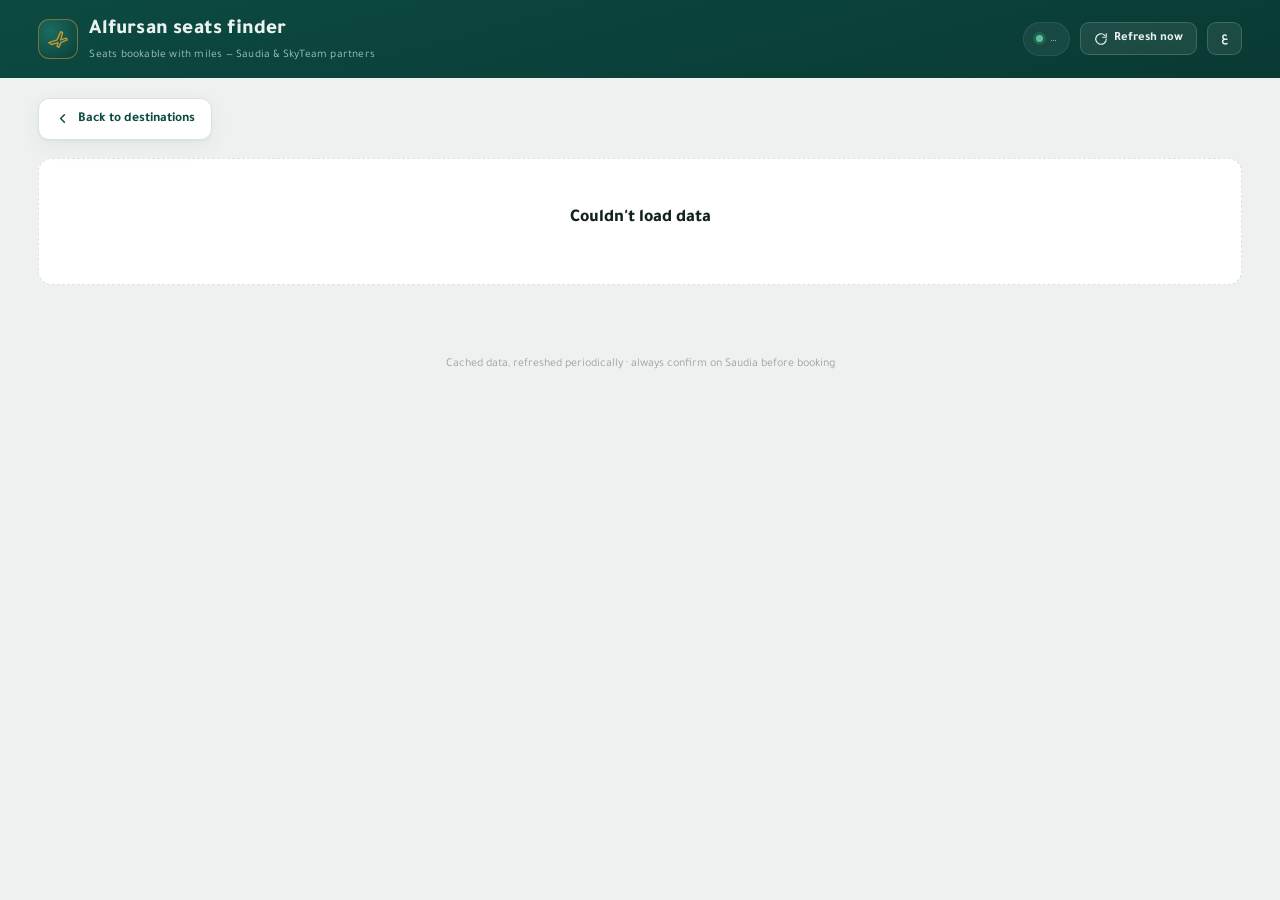
==== static/detail.html @ 4d556f67 "Redesign: picker -> filters -> results -> detail, full dataset, per-city API, date-mode toggle" ====
<!DOCTYPE html>
<html lang="en" dir="ltr">
<head>
<meta charset="UTF-8" />
<meta name="viewport" content="width=device-width, initial-scale=1.0" />
<title>Alfursan seats finder</title>
<link rel="preconnect" href="https://fonts.googleapis.com">
<link rel="preconnect" href="https://fonts.gstatic.com" crossorigin>
<link href="https://fonts.googleapis.com/css2?family=Tajawal:wght@400;500;700;800&family=IBM+Plex+Mono:wght@500;600&display=swap" rel="stylesheet">
<link rel="stylesheet" href="/static/css/styles.css">
</head>
<body data-page="detail">
<header>
  <div class="bar wrap">
    <a class="brand" href="/" style="text-decoration:none;color:inherit">
      <div class="glyph"><svg viewBox="0 0 24 24" fill="none" stroke="#C2982F" stroke-width="1.6" stroke-linecap="round" stroke-linejoin="round"><path d="M2 16l9-3 4-9 2 1-2 8 6-2 1 2-7 3-2 5-2-1 1-4-7 2z"/></svg></div>
      <div class="brand-text">
        <h1 data-i18n="title">Alfursan seats finder</h1>
        <div class="sub" data-i18n="subtitle">Seats bookable with miles — Saudia & SkyTeam partners</div>
      </div>
    </a>
    <div class="bar-actions">
      <div class="updated"><span class="dot" id="statusDot"></span><span id="updatedTxt">…</span></div>
      <button class="refresh-btn" id="refreshBtn">
        <svg class="ri" viewBox="0 0 24 24" fill="none" stroke="currentColor" stroke-width="2" stroke-linecap="round" stroke-linejoin="round"><path d="M21 12a9 9 0 1 1-2.64-6.36"/><polyline points="21 3 21 9 15 9"/></svg>
        <span data-i18n="refreshNow">Refresh now</span>
      </button>
      <button class="lang" id="langBtn">ع</button>
    </div>
  </div>
</header>
<main class="wrap">
  <div class="subhead">
    <a class="backlink" id="backFlights" href="#"><svg viewBox="0 0 24 24" fill="none" stroke="currentColor" stroke-width="2.4" stroke-linecap="round" stroke-linejoin="round"><path d="M15 18l-6-6 6-6"/></svg><span data-i18n="backTo">Back to destinations</span></a>
  </div>
  <div id="loading" class="loading" data-i18n="loading">Loading data…</div>
  <div id="detailView" class="detail"></div>
</main>
<footer class="wrap" style="padding-bottom:40px;color:var(--muted-2);font-size:12px;text-align:center">
  <span data-i18n="foot">Cached data, refreshed periodically · always confirm on Saudia before booking</span>
</footer>
<script src="/static/js/app.js"></script>
</body>
</html>
---- static/css/styles.css ----
/* Optional: drop the official "Saudi Font" file into static/fonts/ to use it automatically */
  @font-face{font-family:"SaudiOfficial";src:url("/static/fonts/saudi.woff2") format("woff2"),url("/static/fonts/saudi.ttf") format("truetype");font-weight:100 900;font-display:swap;}
  :root{
    --ink:#13211F;--teal:#0C4A42;--teal-deep:#093A33;--jade:#2A8B7C;--gold:#C2982F;--burgundy:#8A3344;
    --bg:#EEF1F0;--card:#FFFFFF;--line:#DBE2E0;--muted:#69736F;--muted-2:#9AA39F;
    --shadow:0 1px 2px rgba(12,74,66,.05), 0 6px 22px rgba(12,74,66,.06);
    --maxw:1500px;
  }
  *{box-sizing:border-box}
  html,body{margin:0;padding:0}
  body{font-family:"SaudiOfficial","Tajawal",system-ui,sans-serif;background:var(--bg);color:var(--ink);line-height:1.5;-webkit-font-smoothing:antialiased}
  .mono{font-family:"IBM Plex Mono",ui-monospace,monospace;font-feature-settings:"tnum"}
  .wrap{width:min(var(--maxw),94vw);margin:0 auto}
  header{background:linear-gradient(165deg,var(--teal) 0%,var(--teal-deep) 100%);color:#EAF2F0;padding:14px 0;position:sticky;top:0;z-index:30}
  .bar{display:flex;align-items:center;gap:14px}
  .bar-actions{display:flex;align-items:center;gap:10px;margin-inline-start:auto;flex-wrap:wrap;justify-content:flex-end}
  .brand{display:flex;align-items:center;gap:11px;min-width:0}
  .brand-text{min-width:0}
  .glyph{width:40px;height:40px;border-radius:11px;flex:0 0 auto;background:radial-gradient(circle at 30% 30%,#1c6b5f,#0a3e37);border:1px solid rgba(194,152,47,.55);display:grid;place-items:center}
  .glyph svg{width:22px;height:22px}
  .brand h1{font-weight:800;font-size:21px;margin:0;letter-spacing:.2px}
  .brand .sub{font-size:11.5px;color:#9fc4bd;margin-top:1px;letter-spacing:.2px}
  .updated{display:flex;align-items:center;gap:7px;font-size:12px;color:#bcd6d0;background:rgba(255,255,255,.06);padding:7px 12px;border-radius:999px;border:1px solid rgba(255,255,255,.08);white-space:nowrap}
  .dot{width:7px;height:7px;border-radius:50%;background:#56c596;box-shadow:0 0 0 3px rgba(86,197,150,.18)}
  .dot.warn{background:#e0b341;box-shadow:0 0 0 3px rgba(224,179,65,.18)}
  .dot.err{background:#d8675f;box-shadow:0 0 0 3px rgba(216,103,95,.18)}
  .refresh-btn,.lang{cursor:pointer;display:flex;align-items:center;gap:6px;font-family:inherit;font-size:12.5px;font-weight:700;color:#EAF2F0;background:rgba(255,255,255,.08);border:1px solid rgba(255,255,255,.16);padding:8px 13px;border-radius:9px}
  .refresh-btn:hover,.lang:hover{background:rgba(255,255,255,.15)}
  .refresh-btn:disabled{opacity:.65;cursor:default}
  .refresh-btn .ri{width:14px;height:14px}
  .refresh-btn.spin .ri{animation:spin 1s linear infinite}
  @keyframes spin{to{transform:rotate(360deg)}}
  .notice{margin-top:14px;padding:11px 14px;border-radius:10px;font-size:13px;display:none;align-items:center;gap:9px}
  .notice.err{background:#FBEAE8;border:1px solid #E8B6B0;color:#8a342c;display:flex}
  main{padding:20px 0 70px}
  .panel{background:var(--card);border:1px solid var(--line);border-radius:18px;box-shadow:var(--shadow);padding:18px 20px;margin-bottom:22px}
  .flabel{font-size:11.5px;font-weight:700;color:var(--muted);margin-bottom:9px;letter-spacing:.3px;text-transform:uppercase}
  .chips{display:flex;flex-wrap:wrap;gap:8px}
  .chip{cursor:pointer;border:1px solid var(--line);background:#fff;border-radius:11px;padding:8px 13px;font-size:13.5px;font-weight:600;color:var(--ink);display:flex;gap:8px;align-items:center;transition:.14s}
  .chip .code{font-family:"IBM Plex Mono";font-size:11.5px;color:var(--muted-2);font-weight:600}
  .chip:hover{border-color:#9fb8b2}
  .chip.on{background:var(--teal);border-color:var(--teal);color:#fff}.chip.on .code{color:#a8ccc4}
  .controls{display:flex;flex-wrap:wrap;gap:22px;align-items:flex-end;margin-top:18px;padding-top:18px;border-top:1px solid var(--line)}
  .ctrl{display:flex;flex-direction:column}
  .seg{display:inline-flex;background:#EEF2F1;border:1px solid var(--line);border-radius:12px;padding:4px;gap:3px}
  .seg button{border:0;background:transparent;cursor:pointer;border-radius:9px;padding:8px 14px;font-family:inherit;font-size:13px;font-weight:700;color:var(--muted);display:flex;align-items:center;gap:7px}
  .seg button .swatch{width:9px;height:9px;border-radius:50%}
  .seg button.on{background:#fff;color:var(--ink);box-shadow:0 1px 2px rgba(0,0,0,.08)}
  .sw-all{background:conic-gradient(var(--jade),var(--gold),var(--burgundy),var(--jade))}
  .sw-y{background:var(--jade)}.sw-j{background:var(--gold)}.sw-f{background:var(--burgundy)}
  .daterow{display:flex;align-items:center;gap:9px}
  .daterow.off{opacity:.4;pointer-events:none}
  .dayrow{display:flex;align-items:center;gap:7px}
  .dayrow input[type=date]{font-family:inherit;color:var(--ink)}
  .dayclear{display:none;cursor:pointer;border:1px solid var(--line);background:#fff;color:var(--muted);border-radius:9px;padding:9px 12px;font-size:13px;font-weight:700;font-family:inherit}
  .dayclear.show{display:inline-block}
  .dayclear:hover{border-color:#bcd0cb;color:var(--ink)}
  .sel{border:1px solid var(--line);background:#fff;border-radius:11px;padding:9px 13px;font-size:14px;font-family:inherit;color:var(--ink)}
  .chk{display:flex;align-items:center;gap:8px;height:40px;font-size:13.5px;font-weight:600;color:var(--ink);cursor:pointer;white-space:nowrap}
  .chk input{width:17px;height:17px;accent-color:var(--teal);cursor:pointer;margin:0}
  .sel.month{min-width:140px}
  .arrow{color:var(--muted-2)}
  .results{display:grid;grid-template-columns:232px 1fr;gap:20px;align-items:start}
  .rail{background:var(--card);border:1px solid var(--line);border-radius:14px;padding:6px;box-shadow:var(--shadow);position:sticky;top:90px}
  .rail h3{font-size:11px;letter-spacing:.4px;color:var(--muted);margin:10px 12px 6px;font-weight:700;text-transform:uppercase}
  .rail-scroll{max-height:70vh;overflow:auto}
  .ctry{display:flex;align-items:center;justify-content:space-between;cursor:pointer;padding:9px 12px;border-radius:9px;font-size:14px;color:var(--ink)}
  .ctry:hover{background:#F1F5F4}
  .ctry.on{background:var(--teal);color:#fff}
  .ctry .n{font-family:"IBM Plex Mono";font-size:12px;color:var(--muted-2);background:#EEF2F1;border-radius:6px;padding:1px 7px}
  .ctry.on .n{background:rgba(255,255,255,.18);color:#dff0ec}
  .meta{font-size:12.5px;color:var(--muted);margin:2px 2px 14px}
  .country-mobile{display:none;margin-bottom:14px}
  .country-mobile .sel{width:100%}
  .country-mobile .flabel{margin-bottom:7px}
  .grid{display:grid;grid-template-columns:repeat(auto-fill,minmax(290px,1fr));gap:15px}
  .card{background:var(--card);border:1px solid var(--line);border-radius:15px;overflow:hidden;box-shadow:var(--shadow);cursor:pointer;transition:.16s}
  .card:hover{transform:translateY(-2px);border-color:#bcd0cb;box-shadow:0 8px 18px rgba(12,74,66,.10)}
  .card .top{padding:15px 16px 12px;display:flex;justify-content:space-between;align-items:flex-start}
  .dest .city{font-size:17px;font-weight:800}
  .dest .ctyname{font-size:12.5px;color:var(--muted);margin-top:1px}
  .route{display:flex;align-items:center;gap:6px;font-family:"IBM Plex Mono";font-size:12px;color:var(--muted-2);margin-top:8px}
  .route .pin{color:var(--gold)}
  .iata-badge{font-family:"IBM Plex Mono";font-size:12px;font-weight:600;color:var(--teal);background:#E7F0EE;border:1px solid #cfe2dd;border-radius:8px;padding:4px 9px}
  .cabins{display:flex;gap:6px;padding:0 16px 12px}
  .cab{flex:1;border-radius:9px;padding:8px 6px;text-align:center;border:1px solid var(--line);font-size:11.5px;color:var(--muted-2);background:#FAFBFB}
  .cab.has{color:#fff;border:0}.cab.has .v{font-family:"IBM Plex Mono";font-weight:600;font-size:13px}
  .cab small{display:block;font-size:10px;font-weight:500}
  .cab.y{background:var(--jade)}.cab.j{background:var(--gold)}.cab.f{background:var(--burgundy)}
  .card .foot{border-top:1px solid var(--line);padding:10px 16px;display:flex;justify-content:space-between;align-items:center;font-size:12.5px;color:var(--muted);background:#FBFCFC}
  .card .foot b{color:var(--ink);font-family:"IBM Plex Mono"}
  .empty{background:var(--card);border:1px dashed var(--line);border-radius:14px;padding:46px 20px;text-align:center;color:var(--muted)}
  .empty .big{font-size:18px;font-weight:800;color:var(--ink);margin-bottom:6px}
  .detail .back{display:inline-flex;align-items:center;gap:8px;cursor:pointer;color:var(--teal);font-weight:700;font-size:13.5px;margin-bottom:16px;background:#fff;border:1px solid var(--line);font-family:inherit;padding:10px 16px;border-radius:11px;box-shadow:var(--shadow)}
  .detail .back:hover{background:var(--teal);color:#fff;border-color:var(--teal)}
  .detail .back svg{width:15px;height:15px}
  .dhead{background:linear-gradient(160deg,var(--teal),var(--teal-deep));color:#eaf2f0;border-radius:16px;padding:22px;margin-bottom:18px;display:flex;justify-content:space-between;align-items:center;flex-wrap:wrap;gap:14px}
  .dhead .city{font-size:25px;font-weight:800}
  .dhead .ctyname{color:#a8ccc4;font-size:13px;margin-top:2px}
  .dhead .pathline{display:flex;align-items:center;gap:9px;font-family:"IBM Plex Mono";font-size:13px;color:#cfe6e1;margin-top:10px}
  .dhead .price-tag{text-align:end}
  .dhead .price-tag .k{font-family:"IBM Plex Mono";font-size:23px;font-weight:600;color:#fff}
  .dhead .price-tag small{display:block;font-size:11px;color:#a8ccc4}
  .strip-wrap{background:var(--card);border:1px solid var(--line);border-radius:14px;padding:16px 18px;box-shadow:var(--shadow);margin-bottom:16px}
  .strip-wrap .lab{font-size:12.5px;color:var(--muted);margin-bottom:12px;font-weight:700}
  .legend{display:flex;gap:14px;flex-wrap:wrap;font-size:12px;color:var(--muted);margin-bottom:14px}
  .legend span{display:flex;align-items:center;gap:6px}.legend i{width:10px;height:10px;border-radius:3px;display:inline-block}
  .month-block{margin-bottom:14px}
  .month-block .mname{font-size:12.5px;font-weight:800;color:var(--ink);margin-bottom:8px}
  .days{display:flex;flex-wrap:wrap;gap:5px}
  .day{width:38px;height:46px;border-radius:8px;border:1px solid var(--line);background:#FAFBFB;display:flex;flex-direction:column;align-items:center;justify-content:center}
  .day .dn{font-family:"IBM Plex Mono";font-size:12px;color:var(--muted-2);font-weight:600}
  .day .pips{display:flex;gap:2px;margin-top:4px;height:6px}.day .pips i{width:5px;height:5px;border-radius:50%}
  .day.none{opacity:.4}.day.hit{background:#fff;border-color:#cfe2dd;cursor:pointer;transition:.14s}
  .day.hit:hover{border-color:var(--teal);transform:translateY(-1px)}
  .table{background:var(--card);border:1px solid var(--line);border-radius:14px;box-shadow:var(--shadow);overflow:hidden}
  .thead,.trow{display:grid;grid-template-columns:120px 1fr 92px 74px 70px 30px;gap:8px;align-items:center}
  .thead{padding:12px 16px;background:#F4F7F6;font-size:11.5px;color:var(--muted);font-weight:700}
  .trow{padding:13px 16px;border-top:1px solid var(--line);font-size:13.5px;cursor:pointer}
  .trow:hover{background:#F8FAF9}
  .trow.flash{animation:rowflash 1.3s ease}
  @keyframes rowflash{0%,12%{background:#FBF1D6}100%{background:transparent}}
  .trow .t-date{font-family:"IBM Plex Mono";font-weight:600}
  .trow .t-date small{display:block;color:var(--muted-2);font-weight:500;font-size:11px;font-family:inherit}
  .pill{display:inline-flex;align-items:center;gap:6px;border-radius:7px;padding:3px 9px;font-size:11.5px;font-weight:700;color:#fff}
  .pill.y{background:var(--jade)}.pill.j{background:var(--gold)}.pill.f{background:var(--burgundy)}
  .trow .t-miles{font-family:"IBM Plex Mono";font-weight:600}
  .tag-direct{font-size:11px;color:var(--jade);font-weight:700}.tag-stop{font-size:11px;color:var(--muted-2)}
  .t-flights{font-family:"IBM Plex Mono";font-size:12.5px;color:var(--muted)}
  .airl{font-family:"IBM Plex Mono";font-size:11.5px;color:var(--muted-2)}
  .caret{color:var(--muted-2);text-align:center;transition:.15s}
  .trow.open .caret{transform:rotate(180deg);color:var(--teal)}
  .trow-exp{border-top:1px dashed var(--line);background:#F8FAF9;padding:0 16px;display:none}
  .trow-exp.show{display:block;padding:14px 16px}
  .exp-load,.exp-err{font-size:12.5px;color:var(--muted);padding:4px 0}
  .exp-err{color:#a8584f}
  .trip{padding:9px 0;border-bottom:1px solid #eef2f1}
  .trip:last-of-type{border-bottom:0}
  .trip-h{display:flex;align-items:center;gap:10px;flex-wrap:wrap}
  .trip-h .fn{font-family:"IBM Plex Mono";font-weight:600;color:var(--ink);font-size:13.5px}
  .trip-meta{font-size:11.5px;color:var(--muted)}
  .segs{display:flex;flex-direction:column;gap:3px;margin-top:5px}
  .segs .seg2{font-size:12px;color:var(--muted);line-height:1.5}
  .segs .seg2 b{font-family:"IBM Plex Mono";color:var(--ink)}
  .book{display:inline-block;margin-top:10px;background:var(--teal);color:#fff;text-decoration:none;font-size:12.5px;font-weight:700;padding:8px 14px;border-radius:9px}
  .book:hover{background:var(--teal-deep)}
  .loading{text-align:center;padding:60px 20px;color:var(--muted)}
  @media(max-width:820px){
    .results{grid-template-columns:1fr}.rail{display:none}
    .country-mobile{display:block}
    .controls{gap:16px}
    .thead{display:none}
    .trow{display:grid;align-items:center;column-gap:10px;row-gap:7px;padding:13px 15px;
      grid-template-columns:auto auto 1fr auto;
      grid-template-areas:"date date date miles" "cabin type flights caret";}
    .trow .t-date{grid-area:date;font-size:14px;white-space:nowrap}
    .trow .t-date small{display:inline;margin-inline-start:7px;font-size:11.5px}
    .t-miles{grid-area:miles;justify-self:end;align-self:center;white-space:nowrap;font-size:14px}
    .t-cabin{grid-area:cabin;display:flex;align-items:center;gap:6px}
    .t-type{grid-area:type;white-space:nowrap}
    .t-flights{grid-area:flights;justify-self:start;white-space:nowrap}
    .caret{grid-area:caret;justify-self:end;width:auto}
  }
  @media(max-width:640px){
    header{padding:11px 0}
    .bar{flex-wrap:wrap;gap:10px}
    .brand{flex:1 1 auto}
    .brand h1{font-size:17px;line-height:1.25}
    .glyph{width:34px;height:34px;border-radius:9px}
    .glyph svg{width:18px;height:18px}
    .brand .sub{display:none}
    .bar-actions{width:100%;margin-inline-start:0;justify-content:flex-start;gap:8px}
    .updated{font-size:11px;padding:6px 10px}
    .refresh-btn,.lang{font-size:12px;padding:7px 11px}
    main{padding:16px 0 60px}
    .panel{padding:14px;border-radius:14px;margin-bottom:16px}
    .controls{gap:14px}
    .ctrl{flex:1 1 100%}
    #originSelect,#cabinSelect{width:100%}
    .seg{width:100%;flex-wrap:wrap}
    .seg button{flex:1 1 40%;justify-content:center;padding:9px 4px;font-size:12px;line-height:1.15;text-align:center}
    .daterow{width:100%}
    .sel.month{flex:1;min-width:0}
    .dayrow{width:100%}
    .dayrow input[type=date]{flex:1;min-width:0}
    #seats{width:100%}
    .chips{gap:7px}
    .chip{font-size:13px;padding:7px 11px}
    .dhead{padding:18px;flex-wrap:nowrap;align-items:flex-start;gap:12px}
    .dhead .price-tag{flex:0 0 auto}
    .dhead .city{font-size:21px}
  }

/* ===== multi-page additions ===== */
/* page 1 — departure city picker */
.pick-hero{max-width:680px;margin:8px auto 0}
.pick-hero .pick-title{font-size:22px;font-weight:800;color:var(--ink);margin-bottom:4px}
.pick-hero .pick-sub{font-size:13.5px;color:var(--muted);margin-bottom:16px}
.search{position:relative;margin-bottom:18px}
.search input{width:100%;border:1px solid var(--line);background:#fff;border-radius:13px;padding:14px 16px 14px 44px;font-size:15px;font-family:inherit;color:var(--ink);box-shadow:var(--shadow)}
html[dir=rtl] .search input{padding:14px 44px 14px 16px}
.search input:focus{outline:none;border-color:var(--jade)}
.search .si{position:absolute;top:50%;transform:translateY(-50%);inset-inline-start:15px;width:18px;height:18px;color:var(--muted-2)}
.city-group{font-size:11px;font-weight:700;color:var(--muted);text-transform:uppercase;letter-spacing:.4px;margin:16px 2px 8px}
.city-list{display:grid;grid-template-columns:repeat(auto-fill,minmax(230px,1fr));gap:10px}
.city-card{display:flex;align-items:center;justify-content:space-between;gap:10px;cursor:pointer;background:var(--card);border:1px solid var(--line);border-radius:13px;padding:14px 16px;box-shadow:var(--shadow);transition:.14s}
.city-card:hover{transform:translateY(-2px);border-color:#bcd0cb;box-shadow:0 8px 18px rgba(12,74,66,.10)}
.city-card .cc-name{font-size:15px;font-weight:700;color:var(--ink)}
.city-card .cc-sub{font-size:12px;color:var(--muted);margin-top:1px}
.city-card .cc-code{font-family:"IBM Plex Mono";font-size:12px;font-weight:600;color:var(--teal);background:#E7F0EE;border:1px solid #cfe2dd;border-radius:8px;padding:4px 9px}
.no-match{color:var(--muted);padding:24px 2px;font-size:14px}

/* back link / page subhead */
.subhead{display:flex;align-items:center;gap:14px;flex-wrap:wrap;margin-bottom:18px}
.backlink{display:inline-flex;align-items:center;gap:8px;cursor:pointer;color:var(--teal);font-weight:700;font-size:13.5px;background:#fff;border:1px solid var(--line);font-family:inherit;padding:10px 16px;border-radius:11px;box-shadow:var(--shadow);text-decoration:none}
.backlink:hover{background:var(--teal);color:#fff;border-color:var(--teal)}
.backlink svg{width:15px;height:15px}
html[dir=rtl] .backlink svg{transform:scaleX(-1)}
.from-tag{font-size:14px;color:var(--muted)}
.from-tag b{color:var(--ink);font-weight:800;font-size:16px}

/* filters button + drawer */
.filters-btn{display:inline-flex;align-items:center;gap:8px;cursor:pointer;background:var(--teal);color:#fff;border:0;font-family:inherit;font-size:13.5px;font-weight:700;padding:11px 18px;border-radius:11px;box-shadow:var(--shadow)}
.filters-btn:hover{background:var(--teal-deep)}
.filters-btn svg{width:15px;height:15px}
.filters-btn .fcount-badge{background:rgba(255,255,255,.22);border-radius:7px;padding:1px 7px;font-size:12px;font-family:"IBM Plex Mono"}
.drawer-mask{position:fixed;inset:0;background:rgba(8,30,27,.45);z-index:50;display:none;opacity:0;transition:opacity .2s}
.drawer-mask.show{display:block;opacity:1}
.drawer{position:fixed;top:0;inset-inline-end:0;height:100%;width:min(420px,92vw);background:var(--bg);z-index:51;box-shadow:-8px 0 30px rgba(8,30,27,.18);transform:translateX(100%);transition:transform .24s ease;overflow:auto;display:flex;flex-direction:column}
html[dir=rtl] .drawer{box-shadow:8px 0 30px rgba(8,30,27,.18);transform:translateX(-100%)}
.drawer.show{transform:translateX(0)}
.drawer-head{display:flex;align-items:center;justify-content:space-between;padding:18px 20px;border-bottom:1px solid var(--line);background:var(--card);position:sticky;top:0}
.drawer-head h3{margin:0;font-size:16px;font-weight:800;color:var(--ink)}
.drawer-x{cursor:pointer;border:0;background:#EEF2F1;border-radius:9px;width:34px;height:34px;font-size:18px;color:var(--muted);font-family:inherit}
.drawer-x:hover{background:#e2e8e6;color:var(--ink)}
.drawer-body{padding:18px 20px;display:flex;flex-direction:column;gap:20px;flex:1}
.drawer-body .ctrl{display:flex;flex-direction:column}
.drawer-body .sel,.drawer-body .daterow,.drawer-body #seats{width:100%}
.drawer-body .daterow{display:flex;align-items:center;gap:9px}
.drawer-body .daterow .sel{flex:1;min-width:0}
.drawer-foot{padding:16px 20px;border-top:1px solid var(--line);background:var(--card);position:sticky;bottom:0;display:flex;gap:10px}
.btn-apply{flex:1;cursor:pointer;background:var(--teal);color:#fff;border:0;font-family:inherit;font-size:14px;font-weight:700;padding:13px;border-radius:11px}
.btn-apply:hover{background:var(--teal-deep)}
.btn-reset{cursor:pointer;background:#fff;color:var(--muted);border:1px solid var(--line);font-family:inherit;font-size:14px;font-weight:700;padding:13px 16px;border-radius:11px}
.btn-reset:hover{border-color:#bcd0cb;color:var(--ink)}
.dest-filter{display:flex;flex-wrap:wrap;gap:7px}
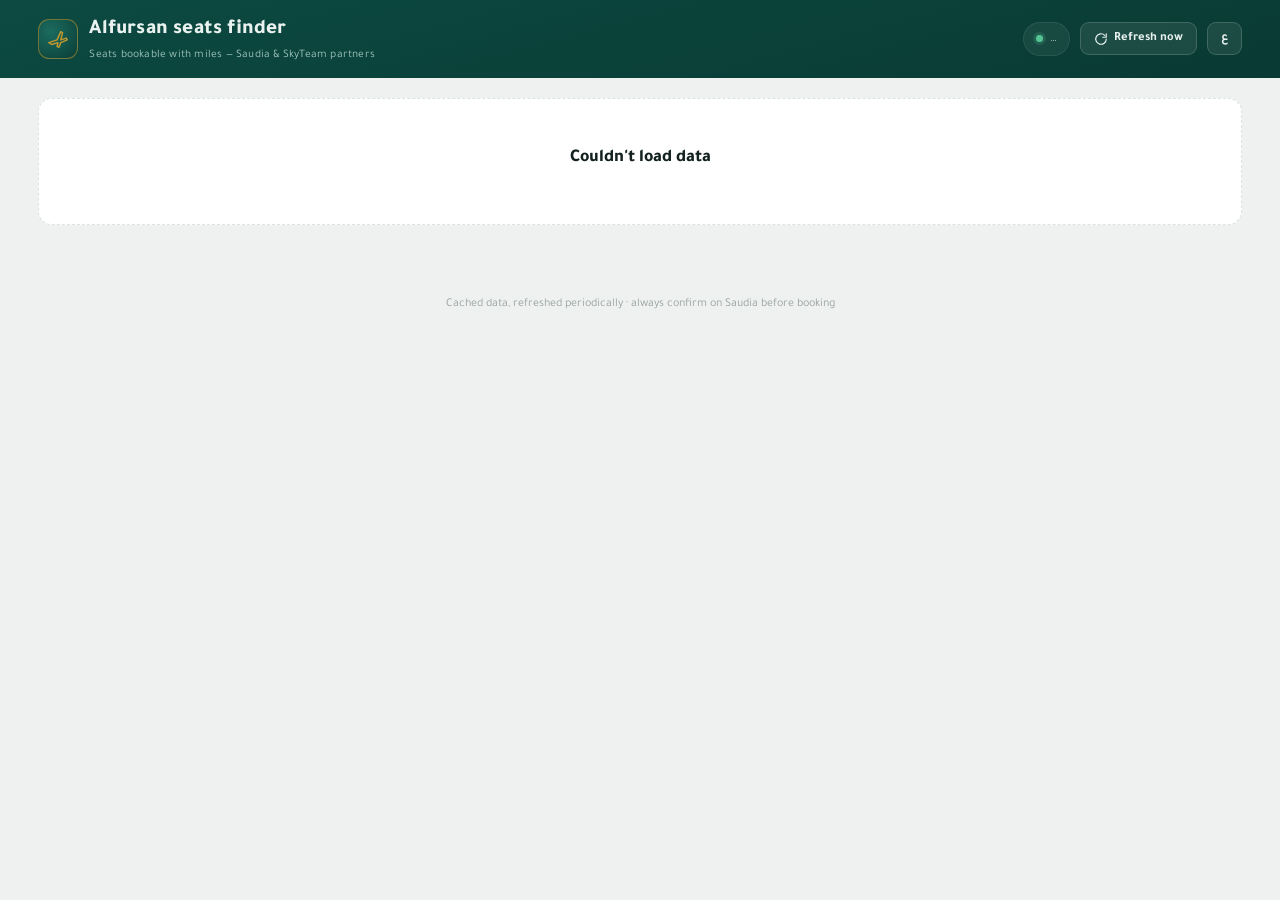
==== commit 136daba5: "release 1.1.9" ====
--- a/static/detail.html
+++ b/static/detail.html
@@ -30,9 +30,6 @@
   </div>
 </header>
 <main class="wrap">
-  <div class="subhead">
-    <a class="backlink" id="backFlights" href="#"><svg viewBox="0 0 24 24" fill="none" stroke="currentColor" stroke-width="2.4" stroke-linecap="round" stroke-linejoin="round"><path d="M15 18l-6-6 6-6"/></svg><span data-i18n="backTo">Back to destinations</span></a>
-  </div>
   <div id="loading" class="loading" data-i18n="loading">Loading data…</div>
   <div id="detailView" class="detail"></div>
 </main>
